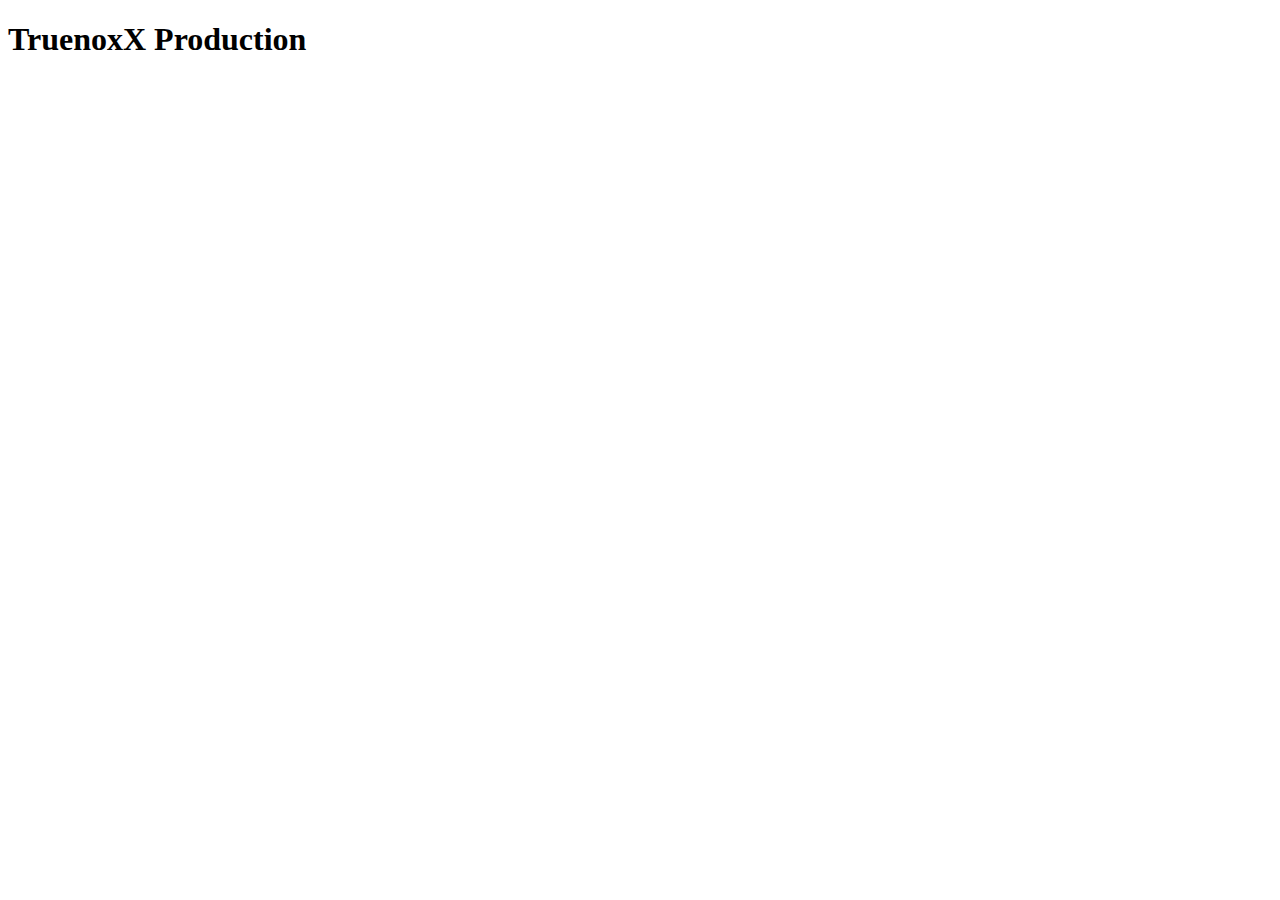
==== index.html @ f1dae7d7 "First Realease" ====
<!DOCTYPE html>
<html>
    <head>
        <title>TruenoxX Production</title>
        <link type="sheetstyle" href="./CSS/index.css">
        <meta charset="utf-8">
        <meta lang="fr">
    </head>
    <body>
        <H1>TruenoxX Production</H1>
    </body>
    <footer>

    </footer>
</html>
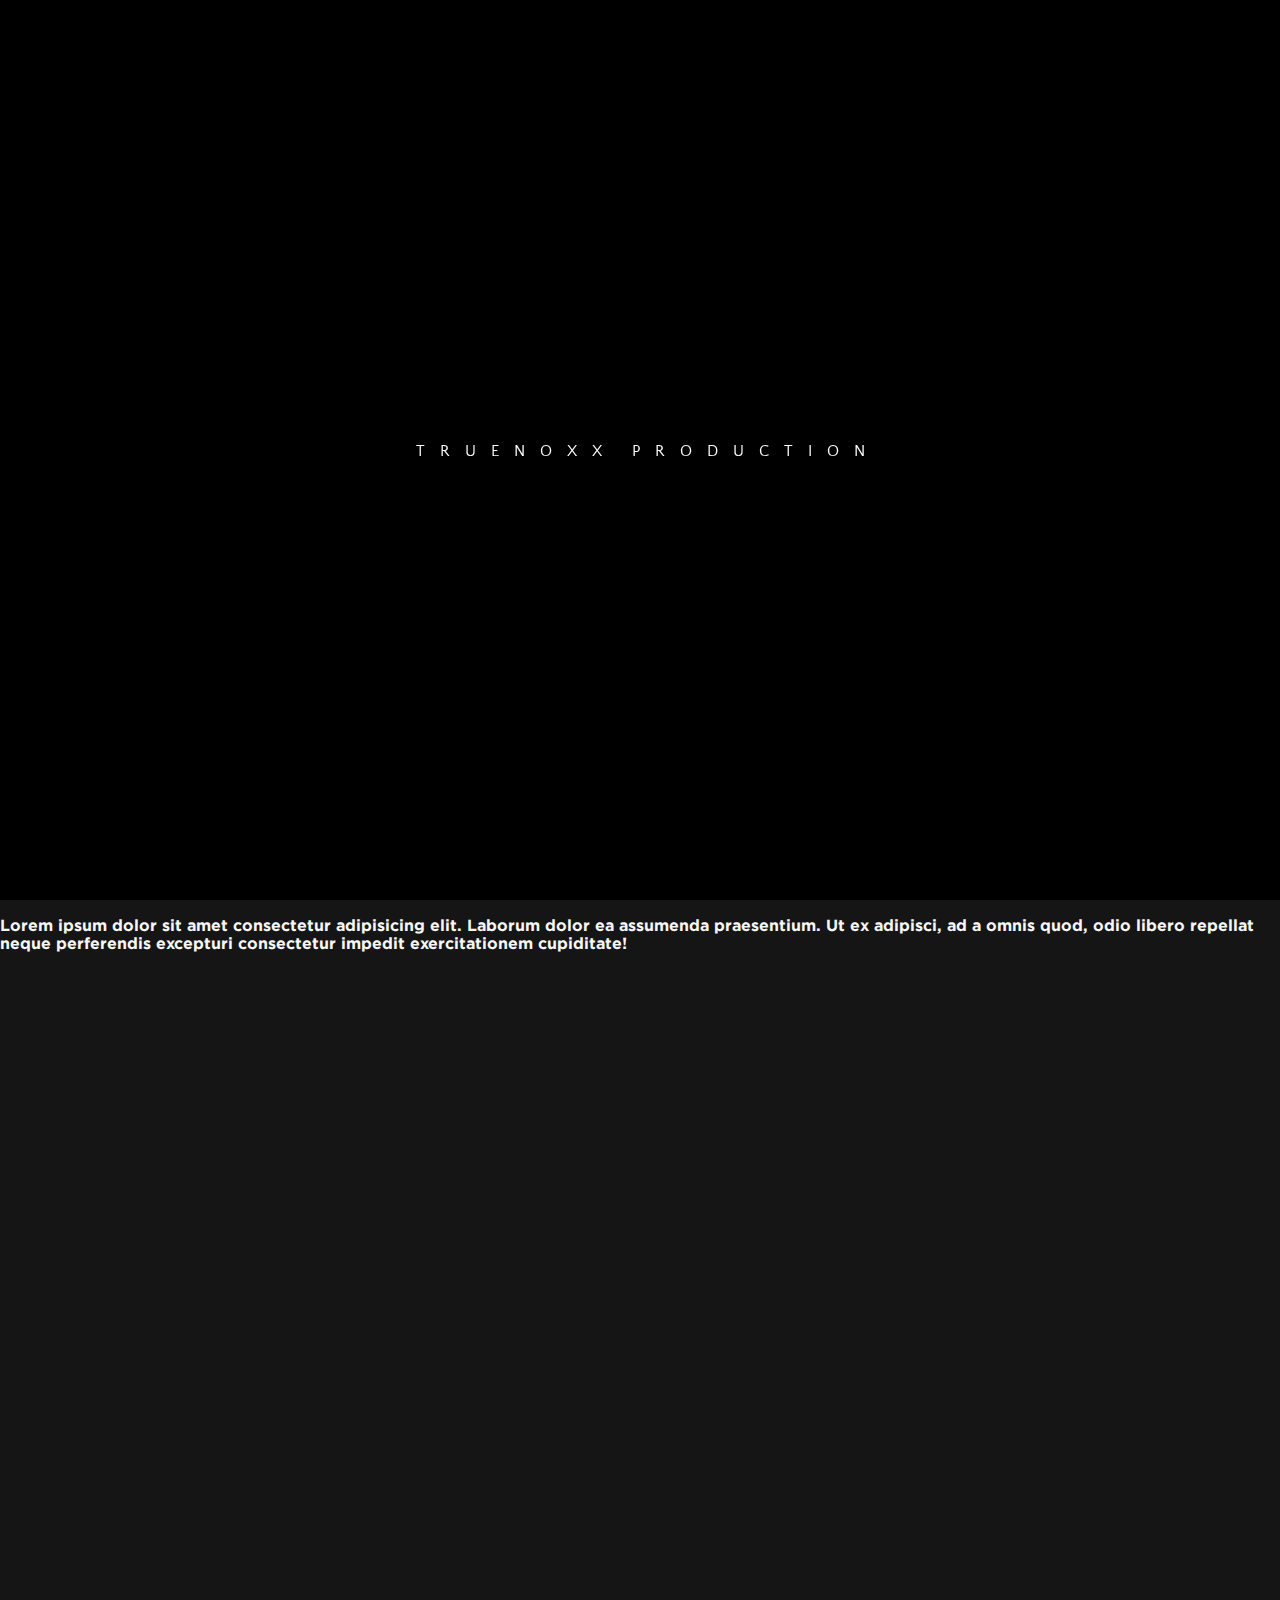
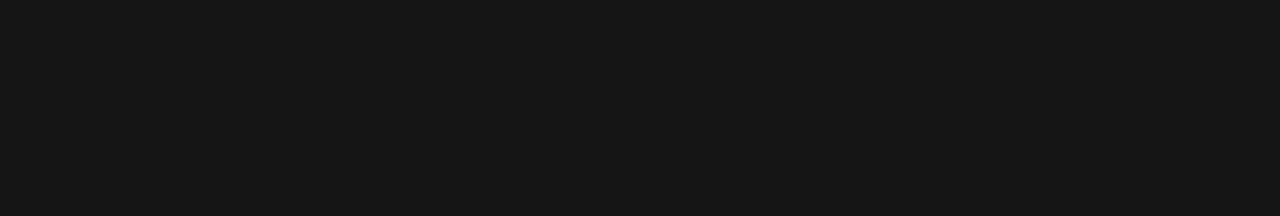
==== commit 95fa9bfa: "06/12/2022" ====
--- a/index.html
+++ b/index.html
@@ -1,13 +1,72 @@
 <!DOCTYPE html>
 <html>
     <head>
+        <!-- Mise en place du titre en haut de la page -->
         <title>TruenoxX Production</title>
-        <link type="sheetstyle" href="./CSS/index.css">
+        <link rel="stylesheet" href="./CSS/index.css">
+        <link rel="stylesheet" href="./CSS/fullpage.css">
         <meta charset="utf-8">
         <meta lang="fr">
     </head>
+    <!-- Loading screen -->
+    <div id="load_screen">
+        <link href="./loading.css" rel="stylesheet">
+        <div class="loading">
+        <div class="loading-text">
+            <span class="loading-text-words">T</span>
+            <span class="loading-text-words">R</span>
+            <span class="loading-text-words">U</span>
+            <span class="loading-text-words">E</span>
+            <span class="loading-text-words">N</span>
+            <span class="loading-text-words">O</span>
+            <span class="loading-text-words">X</span>
+            <span class="loading-text-words">X</span>
+            <span class="loading-text-words"> </span>
+            <span class="loading-text-words">P</span>
+            <span class="loading-text-words">R</span>
+            <span class="loading-text-words">O</span>
+            <span class="loading-text-words">D</span>
+            <span class="loading-text-words">U</span>
+            <span class="loading-text-words">C</span>
+            <span class="loading-text-words">T</span>
+            <span class="loading-text-words">I</span>
+            <span class="loading-text-words">O</span>
+            <span class="loading-text-words">N</span>
+        </div>
+        </div>
+    </div>
     <body>
-        <H1>TruenoxX Production</H1>
+        <div class="main">
+        
+        <div id="main_screen">
+            <section>
+            <div id="Header">
+                <p style="margin-top:1vh;"><img src="./Images/Logo deploy.png" style="width: 40px;height: 40px;"></p>
+                <p style="margin-left: 40vw;"><a href="#">Porte-Folio</a></p>
+                <p style="margin-left: 25vw;"><a href="#">Contact</a></p>
+            </div>
+            <!-- Titre Pricipale -->
+                <div id="main_title_div">
+                    <h1 id="main_title">TruenoxX<br>Production</h1>
+                    <div id="arrow_down">
+                        <img id="arrow_img" src="./Images/Arrow_down.png" style="height: 150px;width: 150px;">
+                    </div>
+                </div>
+            </section>
+        </div>
+        <!-- Caterogies -->
+        <section>
+            <div id="category" style="width: 100vw;height: 100vh;">
+                <p>Lorem ipsum dolor sit amet consectetur adipisicing elit. Laborum dolor ea assumenda praesentium. Ut ex adipisci, ad a omnis quod, odio libero repellat neque perferendis excepturi consectetur impedit exercitationem cupiditate!</p>
+            </div>
+
+            </div>
+        </section>
+        <!-- ajouts des script pour les animations -->
+        <script src="./Javascript/jquery-3.6.1.min.js"></script>
+        <script src="./Javascript/anime.min.js"></script>
+        <script src="./Javascript/jquery.onepage-scroll.min.js"></script>
+        <script src="./Javascript/main.js"></script>
     </body>
     <footer>
 
--- a/CSS/index.css
+++ b/CSS/index.css
@@ -0,0 +1,81 @@
+@font-face{
+    font-family: Gotham;
+    src: url('../Fonts/Gotham-Bold.otf');
+}
+html{
+    margin:0;
+    overflow-x: hidden;
+    overflow-y: hidden;
+    color: #F6F6F6;
+}
+body{
+    margin: 0;
+    background-color: #151515;
+    font-family: Gotham;
+}
+
+
+#main_screen{
+    width: 100vw;
+    height: 100vh;
+    
+    background-size: cover;
+    background-image: url("../Images/GreardE-0611.jpg");
+}
+
+#Header{
+    text-decoration: none;
+    width: 100vw;
+    height: 40px;
+    font-size: 40px;
+    display: inline;
+}
+#Header p{
+    text-transform: uppercase;
+    margin:0;
+    display: inline;
+}
+#Header p:hover{
+    color: #F6F6F6;
+}
+#Header a{
+    text-decoration: none;
+    color: #000000;
+}
+#Header a:hover{
+    color: #F6F6F6;
+}
+
+#main_title_div{
+    width: 100vw;
+    height: 80vh;
+    display: table-cell;
+    vertical-align: middle;
+}
+#main_title{
+    text-shadow:2px 0 0 #000000, 2px 2px 0 #000000, 0 2px 0 #000000, -2px 2px 0 #000000, -2px 0 0 #000000, -2px -2px 0 #000000, 0 -2px 0 #000000, 2px -2px 0 #000000;
+    color: #F6F6F6;
+    text-align: center;
+    justify-content: center;
+    font-size: 65px;
+    display: block;
+    margin-top: auto;
+    margin-bottom: auto;
+    letter-spacing: 0.05em;
+    position: relative;
+}
+#arrow_down{
+    justify-content: center;
+    width: 100vw;
+}
+#arrow_down img{
+    margin-left: 45%;
+    position: absolute;
+    bottom: -35vh;
+    left: 2vw;
+}
+
+img{
+    height: 216px;
+    width: 325px;
+} --- a/CSS/fullpage.css
+++ b/CSS/fullpage.css
@@ -0,0 +1,305 @@
+/*!
+ * fullPage 4.0.15
+ * https://github.com/alvarotrigo/fullPage.js
+ *
+ * @license GPLv3 for open source use only
+ * or Fullpage Commercial License for commercial use
+ * http://alvarotrigo.com/fullPage/pricing/
+ *
+ * Copyright (C) 2021 http://alvarotrigo.com/fullPage - A project by Alvaro Trigo
+ */
+html.fp-enabled,
+.fp-enabled body {
+    margin: 0;
+    padding: 0;
+    overflow:hidden;
+
+    /*Avoid flicker on slides transitions for mobile phones #336 */
+    -webkit-tap-highlight-color: rgba(0,0,0,0);
+}
+.fp-section {
+    position: relative;
+    -webkit-box-sizing: border-box; /* Safari<=5 Android<=3 */
+    -moz-box-sizing: border-box; /* <=28 */
+    box-sizing: border-box;
+    height: 100%;
+    display: block;
+}
+.fp-slide {
+    float: left;
+}
+.fp-slide, .fp-slidesContainer {
+    height: 100%;
+    display: block;
+}
+.fp-slides {
+    z-index:1;
+    height: 100%;
+    overflow: hidden;
+    position: relative;
+    -webkit-transition: all 0.3s ease-out; /* Safari<=6 Android<=4.3 */
+    transition: all 0.3s ease-out;
+}
+.fp-table{
+    display: flex;
+    flex-direction: column;
+    justify-content: center;
+    width: 100%;
+}
+.fp-slidesContainer {
+    float: left;
+    position: relative;
+}
+.fp-controlArrow {
+    -webkit-user-select: none; /* webkit (safari, chrome) browsers */
+    -moz-user-select: none; /* mozilla browsers */
+    -khtml-user-select: none; /* webkit (konqueror) browsers */
+    -ms-user-select: none; /* IE10+ */
+    position: absolute;
+    z-index: 4;
+    top: 50%;
+    cursor: pointer;
+    margin-top: -38px;
+    -webkit-transform: translate3d(0,0,0);
+    -ms-transform: translate3d(0,0,0);
+    transform: translate3d(0,0,0);
+}
+.fp-prev{
+    left: 15px;
+}
+.fp-next{
+    right: 15px;
+}
+.fp-arrow{
+    width: 0;
+    height: 0;
+    border-style: solid;
+}
+.fp-arrow.fp-prev {
+    border-width: 38.5px 34px 38.5px 0;
+    border-color: transparent #fff transparent transparent;
+}
+.fp-arrow.fp-next {
+    border-width: 38.5px 0 38.5px 34px;
+    border-color: transparent transparent transparent #fff;
+}
+.fp-notransition {
+    -webkit-transition: none !important;
+    transition: none !important;
+}
+#fp-nav {
+    position: fixed;
+    z-index: 100;
+    top: 50%;
+    opacity: 1;
+    transform: translateY(-50%);
+    -ms-transform: translateY(-50%);
+    -webkit-transform: translate3d(0,-50%,0);
+}
+#fp-nav.fp-right {
+    right: 17px;
+}
+#fp-nav.fp-left {
+    left: 17px;
+}
+.fp-slidesNav{
+    position: absolute;
+    z-index: 4;
+    opacity: 1;
+    -webkit-transform: translate3d(0,0,0);
+    -ms-transform: translate3d(0,0,0);
+    transform: translate3d(0,0,0);
+    left: 0 !important;
+    right: 0;
+    margin: 0 auto !important;
+}
+.fp-slidesNav.fp-bottom {
+    bottom: 17px;
+}
+.fp-slidesNav.fp-top {
+    top: 17px;
+}
+#fp-nav ul,
+.fp-slidesNav ul {
+  margin: 0;
+  padding: 0;
+}
+#fp-nav ul li,
+.fp-slidesNav ul li {
+    display: block;
+    width: 14px;
+    height: 13px;
+    margin: 7px;
+    position:relative;
+}
+.fp-slidesNav ul li {
+    display: inline-block;
+}
+#fp-nav ul li a,
+.fp-slidesNav ul li a {
+    display: block;
+    position: relative;
+    z-index: 1;
+    width: 100%;
+    height: 100%;
+    cursor: pointer;
+    text-decoration: none;
+}
+#fp-nav ul li a.active span,
+.fp-slidesNav ul li a.active span,
+#fp-nav ul li:hover a.active span,
+.fp-slidesNav ul li:hover a.active span{
+    height: 12px;
+    width: 12px;
+    margin: -6px 0 0 -6px;
+    border-radius: 100%;
+ }
+#fp-nav ul li a span,
+.fp-slidesNav ul li a span {
+    border-radius: 50%;
+    position: absolute;
+    z-index: 1;
+    height: 4px;
+    width: 4px;
+    border: 0;
+    background: #333;
+    left: 50%;
+    top: 50%;
+    margin: -2px 0 0 -2px;
+    -webkit-transition: all 0.1s ease-in-out;
+    -moz-transition: all 0.1s ease-in-out;
+    -o-transition: all 0.1s ease-in-out;
+    transition: all 0.1s ease-in-out;
+}
+#fp-nav ul li:hover a span,
+.fp-slidesNav ul li:hover a span{
+    width: 10px;
+    height: 10px;
+    margin: -5px 0px 0px -5px;
+}
+#fp-nav ul li .fp-tooltip {
+    position: absolute;
+    top: -2px;
+    color: #fff;
+    font-size: 14px;
+    font-family: arial, helvetica, sans-serif;
+    white-space: nowrap;
+    max-width: 220px;
+    overflow: hidden;
+    display: block;
+    opacity: 0;
+    width: 0;
+    cursor: pointer;
+}
+#fp-nav ul li:hover .fp-tooltip,
+#fp-nav.fp-show-active a.active + .fp-tooltip {
+    -webkit-transition: opacity 0.2s ease-in;
+    transition: opacity 0.2s ease-in;
+    width: auto;
+    opacity: 1;
+}
+#fp-nav ul li .fp-tooltip.fp-right {
+    right: 20px;
+}
+#fp-nav ul li .fp-tooltip.fp-left {
+    left: 20px;
+}
+.fp-auto-height.fp-section,
+.fp-auto-height .fp-slide{
+    height: auto !important;
+}
+
+.fp-responsive .fp-is-overflow.fp-section{
+    height: auto !important;
+}
+
+/* Used with autoScrolling: false */ 
+.fp-scrollable.fp-responsive .fp-is-overflow.fp-section,
+.fp-scrollable .fp-section,
+.fp-scrollable .fp-slide{
+   /* Fallback for browsers that do not support Custom Properties */
+   height: 100vh;
+   height: calc(var(--vh, 1vh) * 100);
+}
+
+.fp-scrollable.fp-responsive .fp-is-overflow.fp-section:not(.fp-auto-height):not([data-percentage]),
+.fp-scrollable .fp-section:not(.fp-auto-height):not([data-percentage]),
+.fp-scrollable .fp-slide:not(.fp-auto-height):not([data-percentage]){
+    /* Fallback for browsers that do not support Custom Properties */
+    min-height: 100vh;
+    min-height: calc(var(--vh, 1vh) * 100);
+}
+
+/* Disabling vertical centering on scrollable elements */
+.fp-overflow{
+    justify-content: flex-start;
+    max-height: 100%;
+}
+
+.fp-is-overflow .fp-overflow.fp-auto-height-responsive,
+.fp-is-overflow .fp-overflow.fp-auto-height,
+.fp-is-overflow > .fp-overflow{
+    overflow-y: auto;
+}
+.fp-overflow{
+    outline:none;
+}
+
+.fp-overflow.fp-table{
+    display: block;
+}
+
+.fp-responsive .fp-auto-height-responsive.fp-section,
+.fp-responsive .fp-auto-height-responsive .fp-slide{
+    height: auto !important;
+    min-height: auto !important;
+}
+
+/*Only display content to screen readers*/
+.fp-sr-only{
+    position: absolute;
+    width: 1px;
+    height: 1px;
+    padding: 0;
+    overflow: hidden;
+    clip: rect(0, 0, 0, 0);
+    white-space: nowrap;
+    border: 0;
+}
+
+/* Customize website's scrollbar like Mac OS
+Not supports in Firefox and IE */
+.fp-scroll-mac .fp-overflow::-webkit-scrollbar {
+    background-color: transparent;
+    width: 9px;
+}
+.fp-scroll-mac .fp-overflow::-webkit-scrollbar-track {
+    background-color: transparent;
+}
+.fp-scroll-mac .fp-overflow::-webkit-scrollbar-thumb {
+    background-color: rgba(0,0,0,.4);
+    border-radius: 16px;
+    border: 4px solid transparent;
+}
+.fp-warning,
+.fp-watermark{
+    z-index: 9999999;
+    position: absolute;
+    bottom: 0;
+}
+.fp-warning,
+.fp-watermark a{
+    text-decoration: none;
+    color: #000;
+    background: rgba(255,255,255,0.6);
+    padding: 5px 8px;
+    font-size: 14px;
+    font-family: arial;
+    color: black;
+    display: inline-block;
+    border-radius: 3px;
+    margin: 12px;
+}
+.fp-noscroll .fp-overflow{
+    overflow: hidden;
+}--- a/loading.css
+++ b/loading.css
@@ -0,0 +1,106 @@
+@import url(https://fonts.googleapis.com/css?family=Quattrocento+Sans);
+.loading {
+  position: fixed;
+  top: 0;
+  left: 0;
+  width: 100%;
+  height: 100%;
+  background: #000;
+  z-index: 9999;
+}
+
+.loading-text {
+  position: absolute;
+  top: 0;
+  bottom: 0;
+  left: 0;
+  right: 0;
+  margin: auto;
+  text-align: center;
+  width: 100%;
+  height: 100px;
+  line-height: 100px;
+}
+.loading-text span {
+  display: inline-block;
+  margin: 0 5px;
+  color: #fff;
+  font-family: "Quattrocento Sans", sans-serif;
+}
+.loading-text span:nth-child(1) {
+  filter: blur(0px);
+  animation: blur-text 1.5s 0s infinite linear alternate;
+}
+.loading-text span:nth-child(2) {
+  filter: blur(0px);
+  animation: blur-text 1.5s 0.1s infinite linear alternate;
+}
+.loading-text span:nth-child(3) {
+  filter: blur(0px);
+  animation: blur-text 1.5s 0.2s infinite linear alternate;
+}
+.loading-text span:nth-child(4) {
+  filter: blur(0px);
+  animation: blur-text 1.5s 0.3s infinite linear alternate;
+}
+.loading-text span:nth-child(5) {
+  filter: blur(0px);
+  animation: blur-text 1.5s 0.4s infinite linear alternate;
+}
+.loading-text span:nth-child(6) {
+  filter: blur(0px);
+  animation: blur-text 1.5s 0.5s infinite linear alternate;
+}
+.loading-text span:nth-child(7) {
+  filter: blur(0px);
+  animation: blur-text 1.5s 0.6s infinite linear alternate;
+}
+.loading-text span:nth-child(8) {
+  filter: blur(0px);
+  animation: blur-text 1.5s 0.7s infinite linear alternate;
+}
+.loading-text span:nth-child(9) {
+  filter: blur(0px);
+  animation: blur-text 1.5s 0.8s infinite linear alternate;
+}.loading-text span:nth-child(10) {
+  filter: blur(0px);
+  animation: blur-text 1.5s 0.9s infinite linear alternate;
+}.loading-text span:nth-child(11) {
+  filter: blur(0px);
+  animation: blur-text 1.5s 1s infinite linear alternate;
+}.loading-text span:nth-child(12) {
+  filter: blur(0px);
+  animation: blur-text 1.5s 1.1s infinite linear alternate;
+}.loading-text span:nth-child(13) {
+  filter: blur(0px);
+  animation: blur-text 1.5s 1.2s infinite linear alternate;
+}.loading-text span:nth-child(14) {
+  filter: blur(0px);
+  animation: blur-text 1.5s 1.3s infinite linear alternate;
+}.loading-text span:nth-child(15) {
+  filter: blur(0px);
+  animation: blur-text 1.5s 1.4s infinite linear alternate;
+}.loading-text span:nth-child(16) {
+  filter: blur(0px);
+  animation: blur-text 1.5s 1.5s infinite linear alternate;
+}.loading-text span:nth-child(17) {
+  filter: blur(0px);
+  animation: blur-text 1.5s 1.6s infinite linear alternate;
+}.loading-text span:nth-child(18) {
+  filter: blur(0px);
+  animation: blur-text 1.5s 1.7s infinite linear alternate;
+}.loading-text span:nth-child(19) {
+  filter: blur(0px);
+  animation: blur-text 1.5s 1.8s infinite linear alternate;
+}
+
+@keyframes blur-text {
+  0% {
+    filter: blur(0px);
+  }
+  100% {
+    filter: blur(4px);
+  }
+}
+
+/*# sourceMappingURL=loading.css.map */
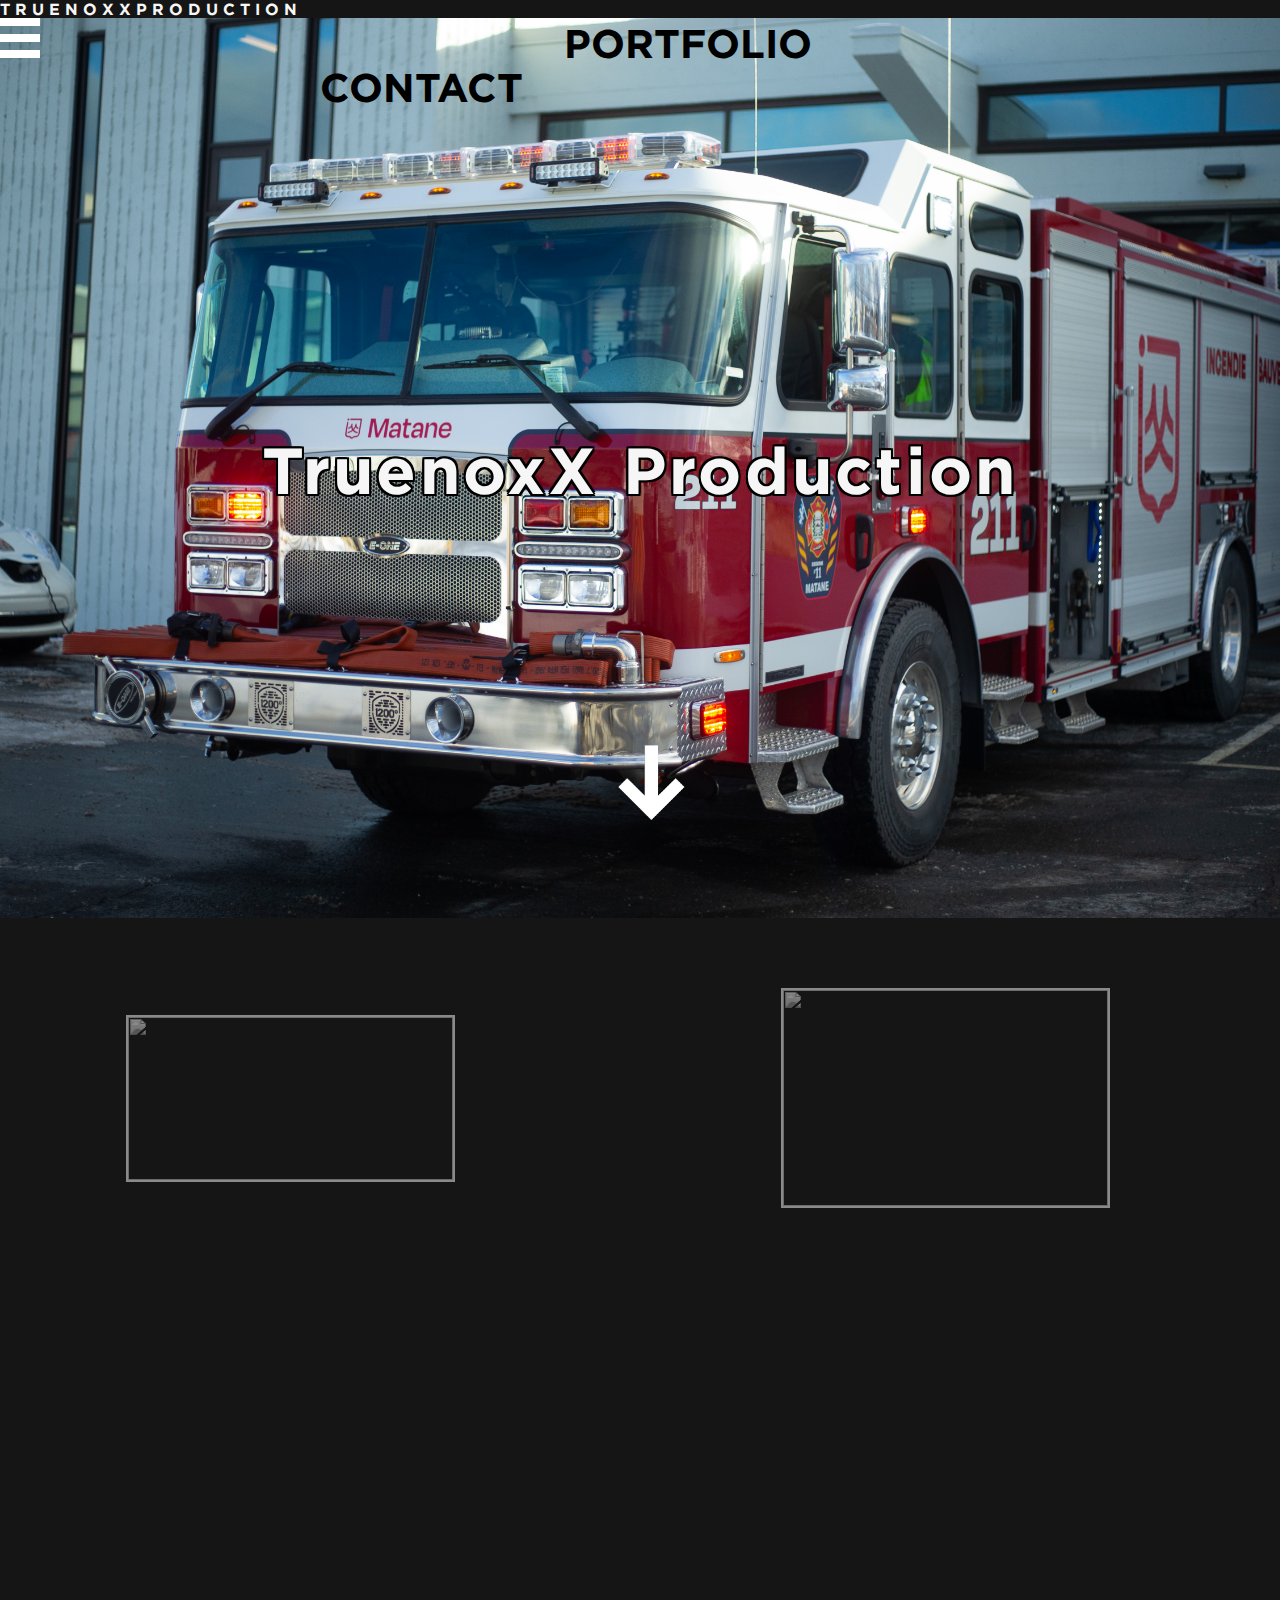
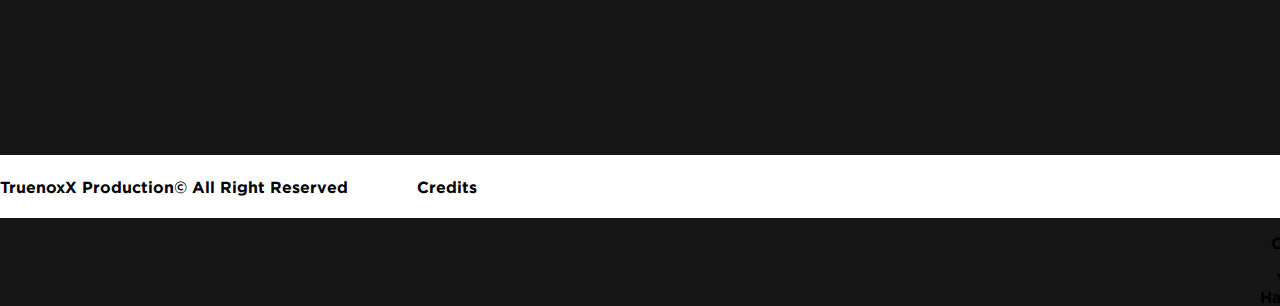
==== commit 0ad491a3: "commit" ====
--- a/index.html
+++ b/index.html
@@ -5,12 +5,18 @@
         <title>TruenoxX Production</title>
         <link rel="stylesheet" href="./CSS/index.css">
         <link rel="stylesheet" href="./CSS/fullpage.css">
-        <meta charset="utf-8">
-        <meta lang="fr">
+        <meta name="title" content="TruenoxX Production">
+        <meta name="description" content="Le portfolio de TruenoxX Production.">
+        <meta name="keywords" content="portfolio, erwan greard, truenoxx, truenox, trunox, truenoxx production">
+        <meta name="robots" content="index, follow">
+        <meta http-equiv="Content-Type" content="text/html; charset=utf-8">
+        <meta name="language" content="French">
+        <meta name="revisit-after" content="15 days">
+        <meta name="author" content="Yanis Hamdy">
     </head>
     <!-- Loading screen -->
     <div id="load_screen">
-        <link href="./loading.css" rel="stylesheet">
+        <link href="./CSS/loading.css" rel="stylesheet">
         <div class="loading">
         <div class="loading-text">
             <span class="loading-text-words">T</span>
@@ -37,31 +43,55 @@
     </div>
     <body>
         <div class="main">
-        
-        <div id="main_screen">
-            <section>
+        <!-- definir les deux pages -->
+        <section>
+        <div id="main_screen" style="margin-bottom: 5vh;">    
+            <!-- menu (pas Maxi Best-of) -->
             <div id="Header">
                 <p style="margin-top:1vh;"><img src="./Images/Logo deploy.png" style="width: 40px;height: 40px;"></p>
-                <p style="margin-left: 40vw;"><a href="#">Porte-Folio</a></p>
-                <p style="margin-left: 25vw;"><a href="#">Contact</a></p>
+                <p style="margin-left: 40vw;"><a href="#">PortFolio</a></p>
+                <p style="margin-left: 25vw;"><a href="./Contact.html">Contact</a></p>
             </div>
             <!-- Titre Pricipale -->
                 <div id="main_title_div">
-                    <h1 id="main_title">TruenoxX<br>Production</h1>
+                    <h1 id="main_title">TruenoxX Production</h1>
+                    <!-- Flèche -->
                     <div id="arrow_down">
-                        <img id="arrow_img" src="./Images/Arrow_down.png" style="height: 150px;width: 150px;">
+                        <img id="arrow_img" src="./Images/Arrow_down.png" style="height: 75px;width: 75px;">
                     </div>
                 </div>
+            
+            </div>
             </section>
-        </div>
+        
         <!-- Caterogies -->
-        <section>
+        
             <div id="category" style="width: 100vw;height: 100vh;">
-                <p>Lorem ipsum dolor sit amet consectetur adipisicing elit. Laborum dolor ea assumenda praesentium. Ut ex adipisci, ad a omnis quod, odio libero repellat neque perferendis excepturi consectetur impedit exercitationem cupiditate!</p>
-            </div>
-
+                <section>
+                    <!-- zone avec les category -->
+                <div id="zone_img" style="height: 85vh;width: 80vw;margin-left: 10vw;margin-right: 10vw;margin-top: 8vh;display: flex">
+                    <!-- <div class="category_filtre"><img class="category_img" src="./Images/GREARDE-0317.jpg"></div> -->
+                    <div class="category_filtre">
+                        <img class="category_img" style="width: 325px;height: 163px;" src="./Images/Flag_Canada.png" onmouseover="changepvisibility(1,'visible');" onmouseout="changepvisibility(1,'hidden');">
+                        <p class="category_text" id="cf_1">Canada</p>
+                    </div>
+                    <div class="category_filtre" style="margin-left: 330px;" >
+                        <img class="category_img" src="./Images/flag_france.png"onmouseover="changepvisibility(2,'visible');" onmouseout="changepvisibility(2,'hidden');">
+                        <p class="category_text" style="color: #000000;" id="cf_2">France</p>
+                    </div>
+                </div>    
+            
+            
+            <div id="footer" style="height: 7vh;width: 100vw;background-color: white;color: black;">
+                <p style="text-align: right;margin:0;width: fit-content;margin-right: 0;display: inline-block;padding-top: 2.5vh;">TruenoxX Production© All Right Reserved</p>
+                <p style="width: fit-content; padding-top: 2.vh;display: inline-block;padding-left: 5vw;"><a href="./Credits.html" style="text-decoration: none;color: inherit;">Credits</a></p>
+                <p style="text-align: right;margin:0;width: fit-content;margin-right: 0;display: inline-block;padding-top: 2.5vh;padding-left: 140vh;">Créer par Yanis Hamdy</p>
             </div>
         </section>
+            </div>
+            
+            </div>
+        
         <!-- ajouts des script pour les animations -->
         <script src="./Javascript/jquery-3.6.1.min.js"></script>
         <script src="./Javascript/anime.min.js"></script>
--- a/CSS/index.css
+++ b/CSS/index.css
@@ -69,13 +69,50 @@
     width: 100vw;
 }
 #arrow_down img{
-    margin-left: 45%;
+    margin-left: 48%;
     position: absolute;
     bottom: -35vh;
-    left: 2vw;
+    left: 0vw;
+}
+.category_filtre{
+    height: 216px;
+    width: 325px;
+    display: flex;
+    align-items: center;
+    justify-content: center;
+}
+.categroy_img:hover .category_text{
+    visibility: visible;
+}
+.category_img{
+    height: 216px;
+    width: 325px;
+    border-style: solid;
+    border-width: 2px;
+    border-color: white;
+    position: absolute; 
+    filter: grayscale(1);
+    opacity: 0.5;
+    transition-property: filter opacity;
+    transition-duration: 300ms;
+} 
+.category_img:hover{
+    filter: grayscale(0);
+    opacity: 1;
+    transition-property: filter opacity;
+    transition-duration: 300ms;
 }
 
-img{
-    height: 216px;
-    width: 325px;
-} +.category_text{
+    font-size: 25px;
+    position: relative;
+    /* left: 70px;
+    top: 100px; */
+    margin: 0;
+    visibility: hidden;
+}
+
+.categroy_text{
+    transition-duration: 300ms;
+    transition-property: visibility;
+}